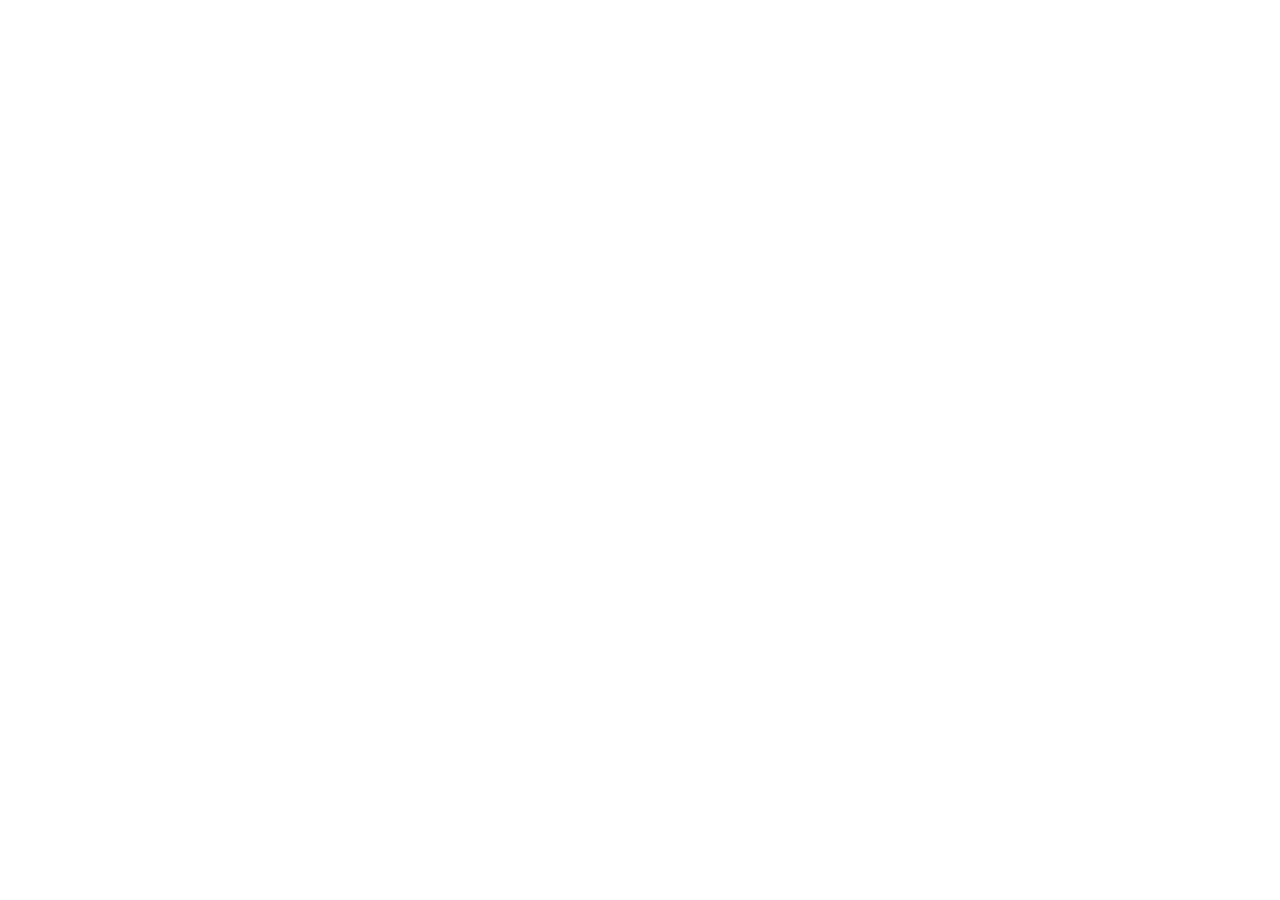
==== index.html @ 43c035fb "Add files via upload" ====
<!DOCTYPE html>
<html lang="en">
<head>
  <meta charset="UTF-8">
  <meta name="viewport" content="width=device-width, initial-scale=1.0">
  <title>ClearLine Logistics LLC</title>
  <!-- TailwindCSS CDN -->
  <script src="https://cdn.tailwindcss.com"></script>
  <!-- React & ReactDOM -->
  <script src="https://unpkg.com/react@18/umd/react.development.js"></script>
  <script src="https://unpkg.com/react-dom@18/umd/react-dom.development.js"></script>
  <!-- Babel for JSX in browser -->
  <script src="https://unpkg.com/@babel/standalone/babel.min.js"></script>
  <style>
    body { font-family: 'Poppins', system-ui, -apple-system, 'Segoe UI', Roboto, 'Helvetica Neue', Arial; }
  </style>
</head>
<body class="bg-gradient-to-b from-gray-50 to-white text-gray-900">

  <div id="root"></div>

  <script type="text/babel">
    function App() {
      return (
        <div className="min-h-screen">
          {/* Header / Nav */}
          <header className="sticky top-0 z-30 bg-white/60 backdrop-blur-md shadow-sm">
            <nav className="max-w-6xl mx-auto px-6 py-4 flex items-center justify-between">
              <div className="flex items-center gap-4">
                <div className="w-12 h-12 rounded-lg bg-gradient-to-br from-blue-600 to-cyan-400 flex items-center justify-center text-white font-bold text-lg">CL</div>
                <div>
                  <h1 className="text-lg font-semibold">ClearLine Logistics LLC</h1>
                  <p className="text-xs text-gray-500">Freight Broker • Reliable • On-time</p>
                </div>
              </div>
              <ul className="hidden md:flex gap-6 items-center">
                <li><a href="#home" className="text-gray-700 hover:text-black text-sm font-medium">Home</a></li>
                <li><a href="#services" className="text-gray-700 hover:text-black text-sm font-medium">Services</a></li>
                <li><a href="#about" className="text-gray-700 hover:text-black text-sm font-medium">About Us</a></li>
                <li><a href="#contact" className="text-gray-700 hover:text-black text-sm font-medium">Contact Us</a></li>
                <li>
  <a 
    href="https://clearline.llc/Generate.html" 
    className="text-gray-700 hover:text-black text-sm font-medium"
  >
    Generator
  </a>
</li> 
              </ul>
              <div className="md:hidden">
                <a href="#contact" className="px-3 py-2 rounded-md bg-blue-600 text-white text-sm font-medium">Get Quote</a>
              </div>
            </nav>
          </header>

          {/* Main content */}
          <main className="max-w-6xl mx-auto px-6 py-12">
            {/* Home Section */}
            <section id="home" className="grid grid-cols-1 md:grid-cols-2 gap-8 items-center">
              <div>
                <h2 className="text-4xl md:text-5xl font-bold leading-tight">ClearLine Logistics — Freight brokerage made easy</h2>
                <p className="mt-6 text-gray-600 max-w-xl">
                  We connect shippers with vetted carriers across the United States. Fast quotes, transparent pricing, and dedicated support — so your goods arrive on time.
                </p>
                <div className="mt-8 flex gap-4">
                  <a href="#contact" className="inline-flex items-center gap-2 px-5 py-3 rounded-lg bg-blue-600 text-white font-semibold shadow hover:shadow-lg">Request a Quote</a>
                  <a href="#services" className="inline-flex items-center gap-2 px-5 py-3 rounded-lg border border-gray-200 text-gray-700 hover:bg-gray-50">Our Services</a>
                </div>
              </div>
              <div className="rounded-2xl overflow-hidden shadow-2xl">
                <img src="https://wallscloud.net/img/resize/1600/900/MM/2021-11-19-doroga-put-kanada-gruzovik-daimler-tazelyj-kompaktnyj.jpg" alt="Semi truck on highway" className="w-full h-80 object-cover"/>
              </div>
            </section>

            {/* Services Section */}
            <section id="services" className="mt-16">
              <h3 className="text-2xl font-semibold">Services</h3>
              <p className="text-gray-600 mt-2">We tailor solutions for shippers, carriers, and manufacturers.</p>
              <div className="mt-6 grid grid-cols-1 md:grid-cols-3 gap-6">
                <div className="p-6 rounded-xl bg-white shadow-sm border border-gray-100">
                  <h4 className="font-semibold text-lg">Brokerage & Load Matching</h4>
                  <p className="mt-3 text-gray-600 text-sm">Fast load matching, competitive rates, and carrier vetting.</p>
                  <div className="mt-4"><a href="#contact" className="text-sm font-medium text-blue-600">Get started →</a></div>
                </div>
                <div className="p-6 rounded-xl bg-white shadow-sm border border-gray-100">
                  <h4 className="font-semibold text-lg">Dedicated Account Support</h4>
                  <p className="mt-3 text-gray-600 text-sm">A single point of contact for every shipment.</p>
                  <div className="mt-4"><a href="#contact" className="text-sm font-medium text-blue-600">Get started →</a></div>
                </div>
                <div className="p-6 rounded-xl bg-white shadow-sm border border-gray-100">
                  <h4 className="font-semibold text-lg">Route Optimization & Tracking</h4>
                  <p className="mt-3 text-gray-600 text-sm">Real-time status updates and route planning.</p>
                  <div className="mt-4"><a href="#contact" className="text-sm font-medium text-blue-600">Get started →</a></div>
                </div>
              </div>
              <div className="mt-8 grid grid-cols-1 md:grid-cols-3 gap-6">
                <img src="https://www.wilmarinc.com/hs-fs/hubfs/AdobeStock_627614157-1.jpeg?width=2400&height=1600&name=AdobeStock_627614157-1.jpeg" alt="truck 1" className="rounded-lg shadow-md object-cover h-48 w-full"/>
                <img src="https://iili.io/fDnMEs2.png" alt="truck 2" className="rounded-lg shadow-md object-cover h-48 w-full"/>
                <img src="https://iili.io/fDnNMjn.png" alt="truck 3" className="rounded-lg shadow-md object-cover h-48 w-full"/>
              </div>
            </section>

            {/* About Section */}
            <section id="about" className="mt-16 bg-gradient-to-tr from-white to-gray-50 p-8 rounded-2xl border border-gray-100">
              <div className="md:flex md:items-center md:gap-8">
                <div className="md:w-1/2">
                  <h3 className="text-2xl font-semibold">About ClearLine</h3>
                  <p className="text-gray-600 mt-3">
                    ClearLine Logistics LLC is a US-based freight brokerage focused on transparency and dependable service. We partner with trusted carriers and provide end-to-end support from pickup to delivery.
                  </p>
                  <ul className="mt-4 space-y-2 text-sm text-gray-600">
                    <li>• Carrier vetting & compliance</li>
                    <li>• Competitive rate negotiation</li>
                    <li>• Real-time tracking & reporting</li>
                  </ul>
                </div>
                <div className="mt-6 md:mt-0 md:w-1/2">
                  <div className="rounded-xl overflow-hidden shadow-inner">
                    <img src="https://iili.io/fDnMEs2.png" alt="about truck" className="w-full h-56 object-cover"/>
                  </div>
                </div>
              </div>
            </section>

            {/* Contact Section */}
<section id="contact" className="mt-16">
  <h3 className="text-2xl font-semibold">Contact Us</h3>
  <p className="text-gray-600 mt-2">Email, call, or send a quick message — we’ll get back to you within one business day.</p>
  <div className="mt-6 grid grid-cols-1 md:grid-cols-2 gap-6">
    
    {/* Left Side: Contact Info */}
    <div className="p-6 bg-white rounded-xl border border-gray-100 shadow-sm">
      <h4 className="font-semibold">Get a Quick Quote</h4>
      <p className="text-sm text-gray-600 mt-2">Send shipment details to:</p>
      <p className="mt-3 font-medium">contact@clearline.llc</p>
      <div className="mt-6">
        <a href="mailto:contact@clearline.llc" className="inline-block px-5 py-3 rounded-lg bg-blue-600 text-white font-semibold">Email Us</a>
      </div>
      <div className="mt-6 text-sm text-gray-500">Phone: <span className="font-medium">+1 (555) 123-4567</span></div>
    </div>

    {/* Right Side: Functional Formspree Form */}
    {/* STEP 1: Replace 'your-id-here' with the ID you get from Formspree.io */}
    <form 
      action="https://formspree.io/f/xqedgawd" 
      method="POST" 
      className="p-6 bg-white rounded-xl border border-gray-100 shadow-sm"
    >
      <label className="block text-sm font-medium text-gray-700">Your Name</label>
      <input 
        type="text" 
        name="full_name" 
        required 
        className="mt-1 w-full rounded-md border border-gray-300 shadow-sm p-2 focus:ring-2 focus:ring-blue-500 outline-none" 
        placeholder="Full name" 
      />

      <label className="block text-sm font-medium text-gray-700 mt-4">Email Address</label>
      <input 
        type="email" 
        name="email" 
        required 
        className="mt-1 w-full rounded-md border border-gray-300 shadow-sm p-2 focus:ring-2 focus:ring-blue-500 outline-none" 
        placeholder="you@company.com" 
      />

      <label className="block text-sm font-medium text-gray-700 mt-4">Message / Shipment Details</label>
      <textarea 
        name="message" 
        required 
        className="mt-1 w-full rounded-md border border-gray-300 shadow-sm p-2 h-28 focus:ring-2 focus:ring-blue-500 outline-none" 
        placeholder="Tell us about your shipment (origin, destination, weight)" 
      />

      <div className="mt-4">
        {/* STEP 2: Changed to type="submit" */}
        <button 
          type="submit" 
          className="w-full md:w-auto px-6 py-3 rounded-md bg-cyan-600 text-white font-semibold hover:bg-cyan-700 transition-colors"
        >
          Send Message
        </button>
      </div>
    </form>
  </div>
</section>

            {/* Footer */}
            <footer className="mt-20 py-8 text-center text-sm text-gray-500">© 2026 ClearLine Logistics LLC — Trusted freight brokerage</footer>
          </main>
        </div>
      );
    }

    ReactDOM.createRoot(document.getElementById('root')).render(<App />);
  </script>

</body>
</html>
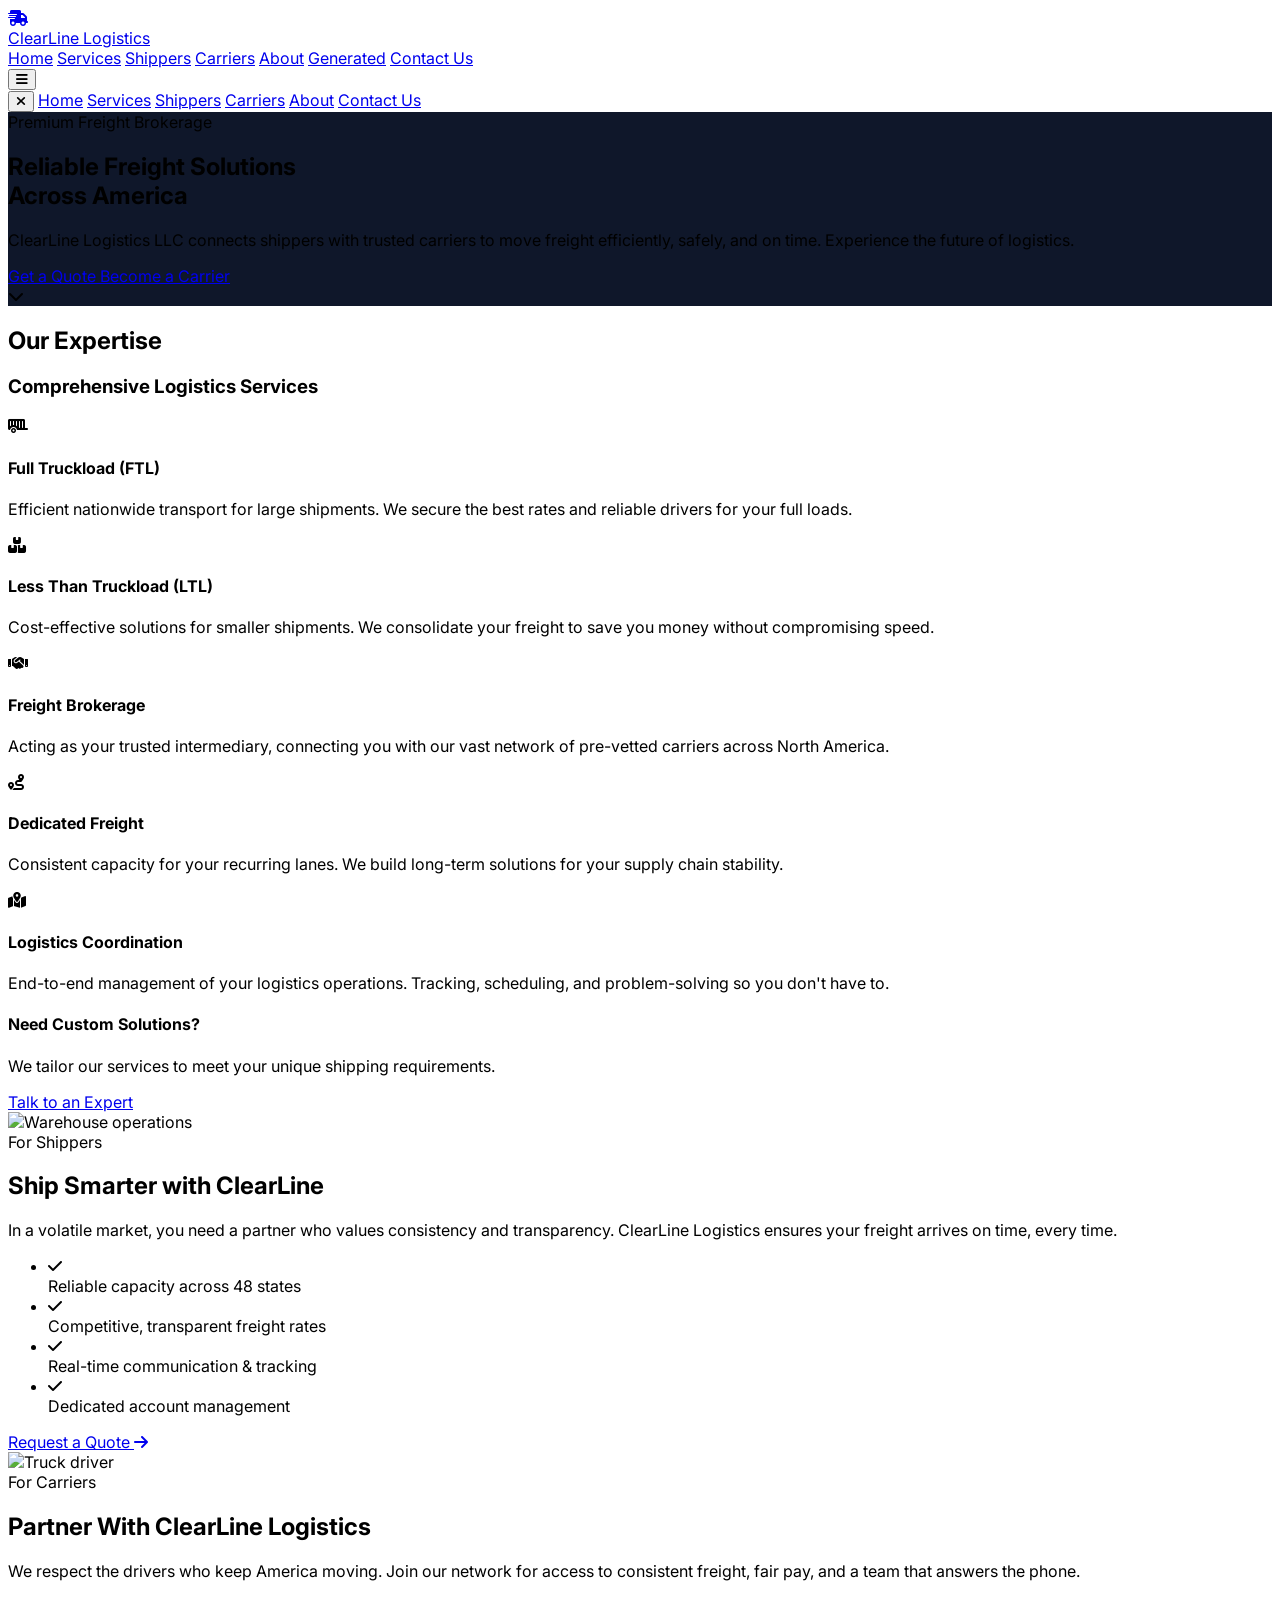
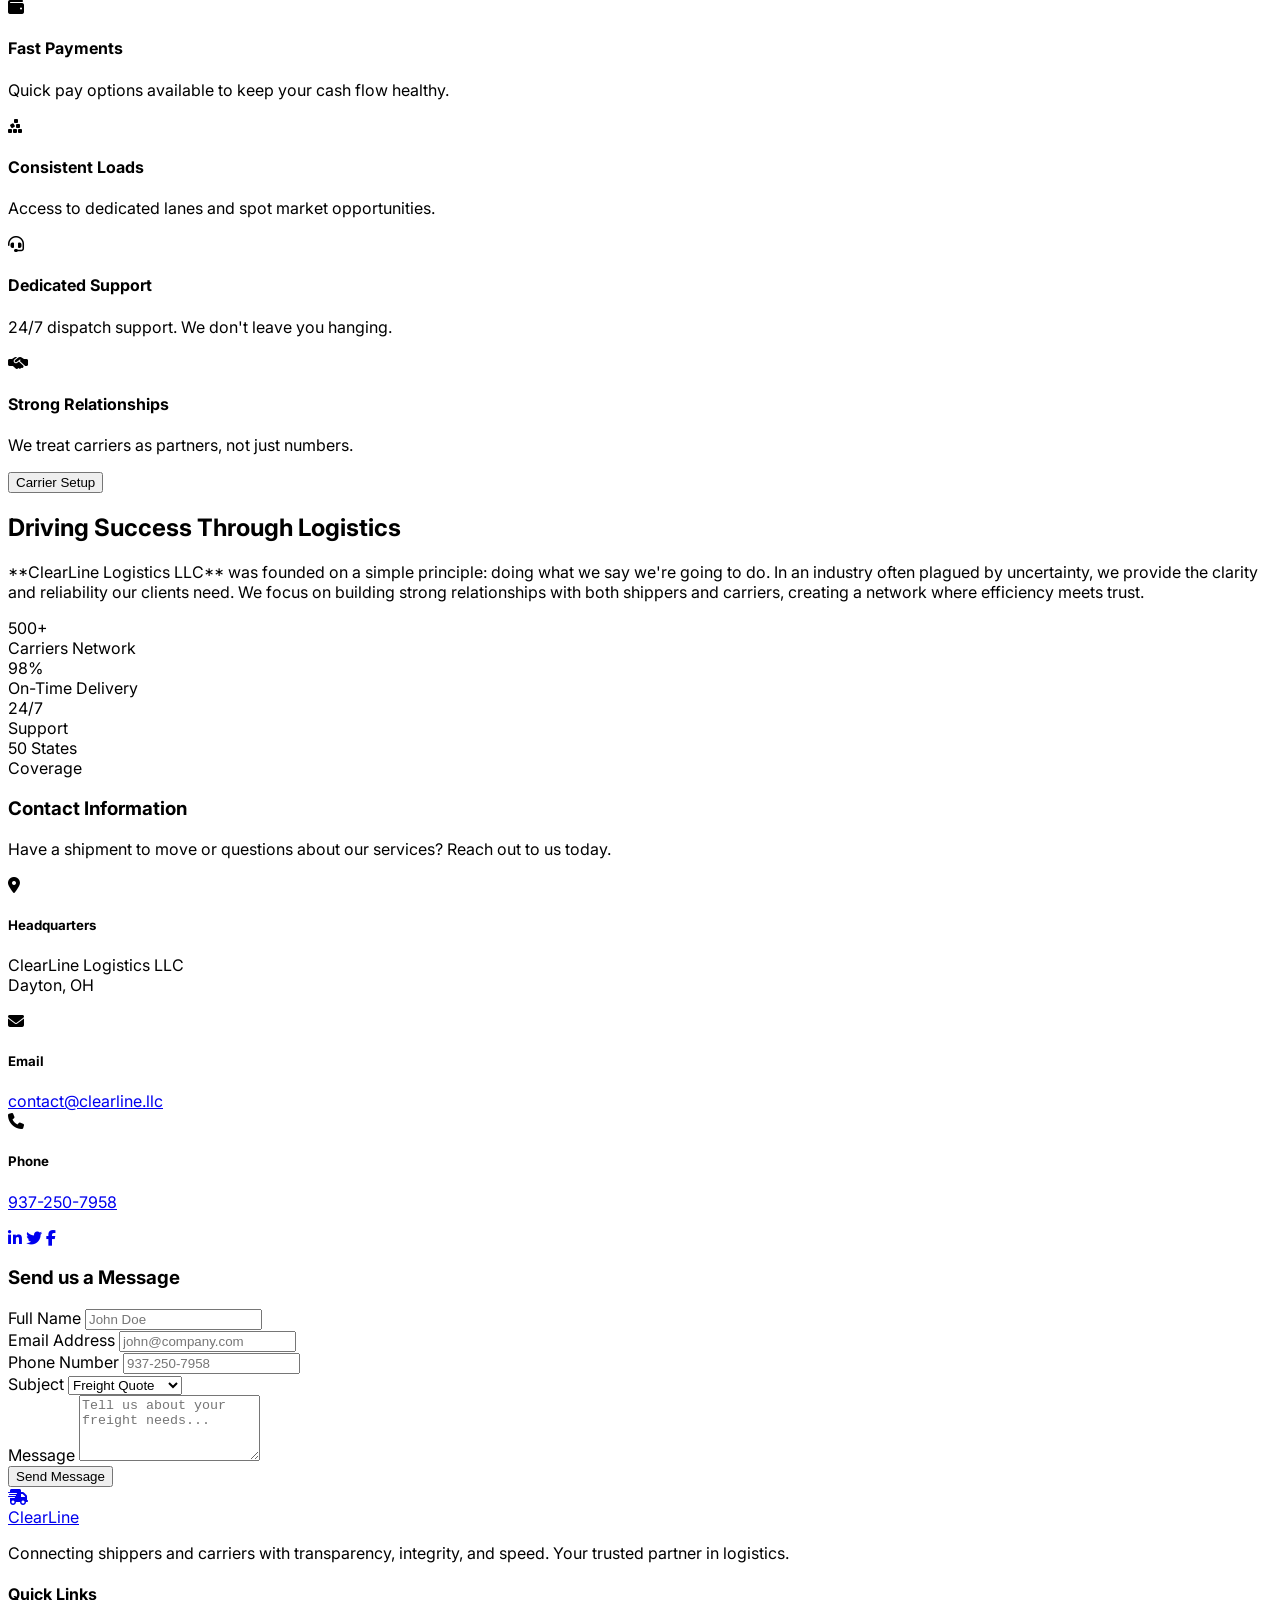
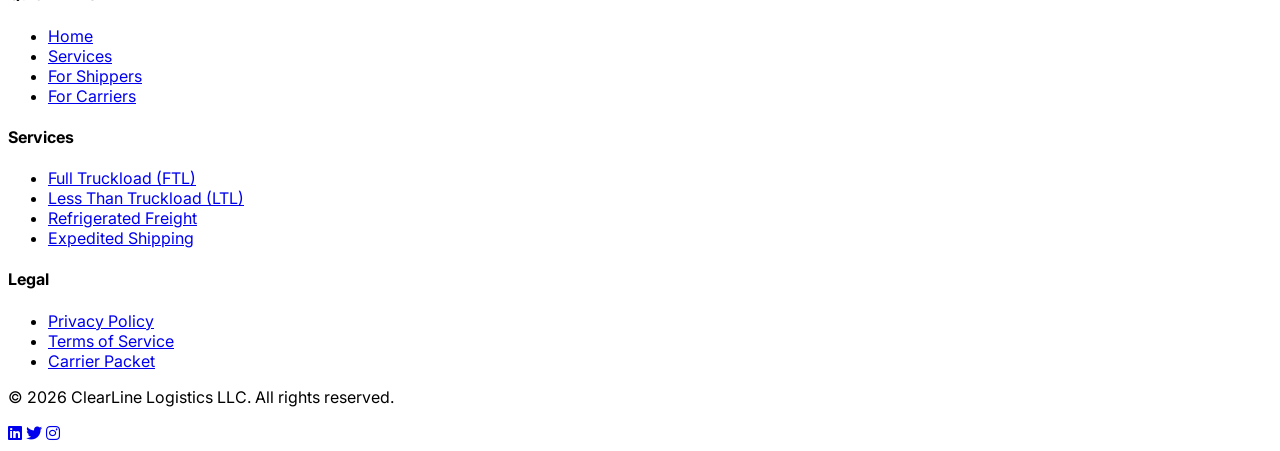
==== commit e6940256: "Add files via upload" ====
--- a/index.html
+++ b/index.html
@@ -1,199 +1,449 @@
-<!DOCTYPE html>
-<html lang="en">
-<head>
-  <meta charset="UTF-8">
-  <meta name="viewport" content="width=device-width, initial-scale=1.0">
-  <title>ClearLine Logistics LLC</title>
-  <!-- TailwindCSS CDN -->
-  <script src="https://cdn.tailwindcss.com"></script>
-  <!-- React & ReactDOM -->
-  <script src="https://unpkg.com/react@18/umd/react.development.js"></script>
-  <script src="https://unpkg.com/react-dom@18/umd/react-dom.development.js"></script>
-  <!-- Babel for JSX in browser -->
-  <script src="https://unpkg.com/@babel/standalone/babel.min.js"></script>
-  <style>
-    body { font-family: 'Poppins', system-ui, -apple-system, 'Segoe UI', Roboto, 'Helvetica Neue', Arial; }
-  </style>
-</head>
-<body class="bg-gradient-to-b from-gray-50 to-white text-gray-900">
-
-  <div id="root"></div>
-
-  <script type="text/babel">
-    function App() {
-      return (
-        <div className="min-h-screen">
-          {/* Header / Nav */}
-          <header className="sticky top-0 z-30 bg-white/60 backdrop-blur-md shadow-sm">
-            <nav className="max-w-6xl mx-auto px-6 py-4 flex items-center justify-between">
-              <div className="flex items-center gap-4">
-                <div className="w-12 h-12 rounded-lg bg-gradient-to-br from-blue-600 to-cyan-400 flex items-center justify-center text-white font-bold text-lg">CL</div>
-                <div>
-                  <h1 className="text-lg font-semibold">ClearLine Logistics LLC</h1>
-                  <p className="text-xs text-gray-500">Freight Broker • Reliable • On-time</p>
-                </div>
-              </div>
-              <ul className="hidden md:flex gap-6 items-center">
-                <li><a href="#home" className="text-gray-700 hover:text-black text-sm font-medium">Home</a></li>
-                <li><a href="#services" className="text-gray-700 hover:text-black text-sm font-medium">Services</a></li>
-                <li><a href="#about" className="text-gray-700 hover:text-black text-sm font-medium">About Us</a></li>
-                <li><a href="#contact" className="text-gray-700 hover:text-black text-sm font-medium">Contact Us</a></li>
-                <li>
-  <a 
-    href="https://clearline.llc/Generate.html" 
-    className="text-gray-700 hover:text-black text-sm font-medium"
-  >
-    Generator
-  </a>
-</li> 
-              </ul>
-              <div className="md:hidden">
-                <a href="#contact" className="px-3 py-2 rounded-md bg-blue-600 text-white text-sm font-medium">Get Quote</a>
-              </div>
-            </nav>
-          </header>
-
-          {/* Main content */}
-          <main className="max-w-6xl mx-auto px-6 py-12">
-            {/* Home Section */}
-            <section id="home" className="grid grid-cols-1 md:grid-cols-2 gap-8 items-center">
-              <div>
-                <h2 className="text-4xl md:text-5xl font-bold leading-tight">ClearLine Logistics — Freight brokerage made easy</h2>
-                <p className="mt-6 text-gray-600 max-w-xl">
-                  We connect shippers with vetted carriers across the United States. Fast quotes, transparent pricing, and dedicated support — so your goods arrive on time.
-                </p>
-                <div className="mt-8 flex gap-4">
-                  <a href="#contact" className="inline-flex items-center gap-2 px-5 py-3 rounded-lg bg-blue-600 text-white font-semibold shadow hover:shadow-lg">Request a Quote</a>
-                  <a href="#services" className="inline-flex items-center gap-2 px-5 py-3 rounded-lg border border-gray-200 text-gray-700 hover:bg-gray-50">Our Services</a>
-                </div>
-              </div>
-              <div className="rounded-2xl overflow-hidden shadow-2xl">
-                <img src="https://wallscloud.net/img/resize/1600/900/MM/2021-11-19-doroga-put-kanada-gruzovik-daimler-tazelyj-kompaktnyj.jpg" alt="Semi truck on highway" className="w-full h-80 object-cover"/>
-              </div>
-            </section>
-
-            {/* Services Section */}
-            <section id="services" className="mt-16">
-              <h3 className="text-2xl font-semibold">Services</h3>
-              <p className="text-gray-600 mt-2">We tailor solutions for shippers, carriers, and manufacturers.</p>
-              <div className="mt-6 grid grid-cols-1 md:grid-cols-3 gap-6">
-                <div className="p-6 rounded-xl bg-white shadow-sm border border-gray-100">
-                  <h4 className="font-semibold text-lg">Brokerage & Load Matching</h4>
-                  <p className="mt-3 text-gray-600 text-sm">Fast load matching, competitive rates, and carrier vetting.</p>
-                  <div className="mt-4"><a href="#contact" className="text-sm font-medium text-blue-600">Get started →</a></div>
-                </div>
-                <div className="p-6 rounded-xl bg-white shadow-sm border border-gray-100">
-                  <h4 className="font-semibold text-lg">Dedicated Account Support</h4>
-                  <p className="mt-3 text-gray-600 text-sm">A single point of contact for every shipment.</p>
-                  <div className="mt-4"><a href="#contact" className="text-sm font-medium text-blue-600">Get started →</a></div>
-                </div>
-                <div className="p-6 rounded-xl bg-white shadow-sm border border-gray-100">
-                  <h4 className="font-semibold text-lg">Route Optimization & Tracking</h4>
-                  <p className="mt-3 text-gray-600 text-sm">Real-time status updates and route planning.</p>
-                  <div className="mt-4"><a href="#contact" className="text-sm font-medium text-blue-600">Get started →</a></div>
-                </div>
-              </div>
-              <div className="mt-8 grid grid-cols-1 md:grid-cols-3 gap-6">
-                <img src="https://www.wilmarinc.com/hs-fs/hubfs/AdobeStock_627614157-1.jpeg?width=2400&height=1600&name=AdobeStock_627614157-1.jpeg" alt="truck 1" className="rounded-lg shadow-md object-cover h-48 w-full"/>
-                <img src="https://iili.io/fDnMEs2.png" alt="truck 2" className="rounded-lg shadow-md object-cover h-48 w-full"/>
-                <img src="https://iili.io/fDnNMjn.png" alt="truck 3" className="rounded-lg shadow-md object-cover h-48 w-full"/>
-              </div>
-            </section>
-
-            {/* About Section */}
-            <section id="about" className="mt-16 bg-gradient-to-tr from-white to-gray-50 p-8 rounded-2xl border border-gray-100">
-              <div className="md:flex md:items-center md:gap-8">
-                <div className="md:w-1/2">
-                  <h3 className="text-2xl font-semibold">About ClearLine</h3>
-                  <p className="text-gray-600 mt-3">
-                    ClearLine Logistics LLC is a US-based freight brokerage focused on transparency and dependable service. We partner with trusted carriers and provide end-to-end support from pickup to delivery.
-                  </p>
-                  <ul className="mt-4 space-y-2 text-sm text-gray-600">
-                    <li>• Carrier vetting & compliance</li>
-                    <li>• Competitive rate negotiation</li>
-                    <li>• Real-time tracking & reporting</li>
-                  </ul>
-                </div>
-                <div className="mt-6 md:mt-0 md:w-1/2">
-                  <div className="rounded-xl overflow-hidden shadow-inner">
-                    <img src="https://iili.io/fDnMEs2.png" alt="about truck" className="w-full h-56 object-cover"/>
-                  </div>
-                </div>
-              </div>
-            </section>
-
-            {/* Contact Section */}
-<section id="contact" className="mt-16">
-  <h3 className="text-2xl font-semibold">Contact Us</h3>
-  <p className="text-gray-600 mt-2">Email, call, or send a quick message — we’ll get back to you within one business day.</p>
-  <div className="mt-6 grid grid-cols-1 md:grid-cols-2 gap-6">
-    
-    {/* Left Side: Contact Info */}
-    <div className="p-6 bg-white rounded-xl border border-gray-100 shadow-sm">
-      <h4 className="font-semibold">Get a Quick Quote</h4>
-      <p className="text-sm text-gray-600 mt-2">Send shipment details to:</p>
-      <p className="mt-3 font-medium">contact@clearline.llc</p>
-      <div className="mt-6">
-        <a href="mailto:contact@clearline.llc" className="inline-block px-5 py-3 rounded-lg bg-blue-600 text-white font-semibold">Email Us</a>
-      </div>
-      <div className="mt-6 text-sm text-gray-500">Phone: <span className="font-medium">+1 (555) 123-4567</span></div>
-    </div>
-
-    {/* Right Side: Functional Formspree Form */}
-    {/* STEP 1: Replace 'your-id-here' with the ID you get from Formspree.io */}
-    <form 
-      action="https://formspree.io/f/xqedgawd" 
-      method="POST" 
-      className="p-6 bg-white rounded-xl border border-gray-100 shadow-sm"
-    >
-      <label className="block text-sm font-medium text-gray-700">Your Name</label>
-      <input 
-        type="text" 
-        name="full_name" 
-        required 
-        className="mt-1 w-full rounded-md border border-gray-300 shadow-sm p-2 focus:ring-2 focus:ring-blue-500 outline-none" 
-        placeholder="Full name" 
-      />
-
-      <label className="block text-sm font-medium text-gray-700 mt-4">Email Address</label>
-      <input 
-        type="email" 
-        name="email" 
-        required 
-        className="mt-1 w-full rounded-md border border-gray-300 shadow-sm p-2 focus:ring-2 focus:ring-blue-500 outline-none" 
-        placeholder="you@company.com" 
-      />
-
-      <label className="block text-sm font-medium text-gray-700 mt-4">Message / Shipment Details</label>
-      <textarea 
-        name="message" 
-        required 
-        className="mt-1 w-full rounded-md border border-gray-300 shadow-sm p-2 h-28 focus:ring-2 focus:ring-blue-500 outline-none" 
-        placeholder="Tell us about your shipment (origin, destination, weight)" 
-      />
-
-      <div className="mt-4">
-        {/* STEP 2: Changed to type="submit" */}
-        <button 
-          type="submit" 
-          className="w-full md:w-auto px-6 py-3 rounded-md bg-cyan-600 text-white font-semibold hover:bg-cyan-700 transition-colors"
-        >
-          Send Message
-        </button>
-      </div>
-    </form>
-  </div>
-</section>
-
-            {/* Footer */}
-            <footer className="mt-20 py-8 text-center text-sm text-gray-500">© 2026 ClearLine Logistics LLC — Trusted freight brokerage</footer>
-          </main>
-        </div>
-      );
-    }
-
-    ReactDOM.createRoot(document.getElementById('root')).render(<App />);
-  </script>
-
-</body>
+<!DOCTYPE html>
+<html lang="en" class="scroll-smooth">
+<head>
+    <meta charset="UTF-8">
+    <meta name="viewport" content="width=device-width, initial-scale=1.0">
+    <title>ClearLine Logistics LLC | Reliable Freight Solutions</title>
+    <meta name="description" content="ClearLine Logistics LLC connects shippers with trusted carriers to move freight efficiently, safely, and on time across America.">
+    
+    <!-- Google Fonts -->
+    <link rel="preconnect" href="https://fonts.googleapis.com">
+    <link rel="preconnect" href="https://fonts.gstatic.com" crossorigin>
+    <link href="https://fonts.googleapis.com/css2?family=Inter:wght@300;400;500;600;700;800&display=swap" rel="stylesheet">
+    
+    <!-- Font Awesome -->
+    <link rel="stylesheet" href="https://cdnjs.cloudflare.com/ajax/libs/font-awesome/6.4.0/css/all.min.css">
+    
+    <!-- Tailwind CSS -->
+    <script src="https://cdn.jsdelivr.net/npm/@tailwindcss/browser@4"></script>
+    
+    <!-- Custom CSS -->
+    <link rel="stylesheet" href="styles.css">
+</head>
+<body class="text-slate-800 bg-slate-50 antialiased overflow-x-hidden">
+
+    <!-- Navigation -->
+    <nav id="navbar" class="fixed w-full z-50 transition-all duration-300 bg-transparent py-4">
+        <div class="container mx-auto px-6 flex justify-between items-center">
+            <!-- Logo -->
+            <a href="#" class="text-2xl font-bold tracking-tight text-white flex items-center gap-2 group transition-colors duration-300" id="nav-logo">
+                <div class="bg-blue-600 text-white p-1.5 rounded-lg group-hover:bg-blue-500 transition-colors">
+                    <i class="fa-solid fa-truck-fast"></i>
+                </div>
+                <span>ClearLine <span class="text-blue-500 font-light">Logistics</span></span>
+            </a>
+
+            <!-- Desktop Menu -->
+            <div class="hidden md:flex space-x-8 items-center text-sm font-medium text-slate-300" id="nav-links">
+                <a href="#home" class="hover:text-blue-500 transition-colors">Home</a>
+                <a href="#services" class="hover:text-blue-500 transition-colors">Services</a>
+                <a href="#shippers" class="hover:text-blue-500 transition-colors">Shippers</a>
+                <a href="#carriers" class="hover:text-blue-500 transition-colors">Carriers</a>
+                <a href="#about" class="hover:text-blue-500 transition-colors">About</a>
+                <a href="CLgenerated.html" class="hover:text-blue-500 transition-colors">Generated</a>
+                <a href="#contact" class="bg-blue-600 hover:bg-blue-700 text-white px-5 py-2.5 rounded-full transition-all shadow-lg hover:shadow-blue-500/30">Contact Us</a>
+            
+            </div>
+
+            <!-- Mobile Menu Button -->
+            <button id="mobile-menu-btn" class="md:hidden text-white focus:outline-none">
+                <i class="fa-solid fa-bars text-2xl"></i>
+            </button>
+        </div>
+
+        <!-- Mobile Menu Overlay -->
+        <div id="mobile-menu" class="fixed inset-0 bg-slate-900/95 backdrop-blur-xl z-50 transform translate-x-full transition-transform duration-300 md:hidden flex flex-col justify-center items-center space-y-8">
+            <button id="close-menu-btn" class="absolute top-6 right-6 text-white text-3xl">
+                <i class="fa-solid fa-times"></i>
+            </button>
+            <a href="#home" class="mobile-link text-2xl font-semibold text-white hover:text-blue-500">Home</a>
+            <a href="#services" class="mobile-link text-2xl font-semibold text-white hover:text-blue-500">Services</a>
+            <a href="#shippers" class="mobile-link text-2xl font-semibold text-white hover:text-blue-500">Shippers</a>
+            <a href="#carriers" class="mobile-link text-2xl font-semibold text-white hover:text-blue-500">Carriers</a>
+            <a href="#about" class="mobile-link text-2xl font-semibold text-white hover:text-blue-500">About</a>
+            <a href="#contact" class="mobile-link text-xl font-semibold bg-blue-600 text-white px-8 py-3 rounded-full shadow-lg">Contact Us</a>
+        </div>
+    </nav>
+
+    <!-- Hero Section -->
+    <section id="home" class="relative h-screen flex items-center justify-center hero-gradient text-white pt-20">
+        <div class="container mx-auto px-6 text-center relative z-10">
+            <span class="inline-block py-1 px-3 rounded-full bg-blue-600/20 border border-blue-500/30 text-blue-300 text-sm font-semibold mb-6 animate-fade-in-up">
+                Premium Freight Brokerage
+            </span>
+            <h1 class="text-4xl md:text-6xl lg:text-7xl font-bold leading-tight mb-6 reveal">
+                Reliable Freight Solutions <br>
+                <span class="text-transparent bg-clip-text bg-gradient-to-r from-blue-400 to-blue-200">Across America</span>
+            </h1>
+            <p class="text-lg md:text-xl text-slate-300 mb-10 max-w-2xl mx-auto reveal stagger-1">
+                ClearLine Logistics LLC connects shippers with trusted carriers to move freight efficiently, safely, and on time. Experience the future of logistics.
+            </p>
+            <div class="flex flex-col sm:flex-row gap-4 justify-center reveal stagger-2">
+                <a href="#contact" class="bg-blue-600 hover:bg-blue-700 text-white px-8 py-4 rounded-full font-semibold text-lg transition-all shadow-lg hover:shadow-blue-600/40 hover:-translate-y-1">
+                    Get a Quote
+                </a>
+                <a href="#carriers" class="bg-transparent border border-white/30 hover:bg-white/10 text-white px-8 py-4 rounded-full font-semibold text-lg transition-all backdrop-blur-sm hover:-translate-y-1">
+                    Become a Carrier
+                </a>
+            </div>
+        </div>
+        
+        <!-- Scroll Down Indicator -->
+        <div class="absolute bottom-10 left-1/2 transform -translate-x-1/2 animate-bounce text-slate-400">
+            <i class="fa-solid fa-chevron-down text-2xl"></i>
+        </div>
+    </section>
+
+    <!-- Services Section -->
+    <section id="services" class="py-24 bg-white">
+        <div class="container mx-auto px-6">
+            <div class="text-center mb-16 reveal">
+                <h2 class="text-blue-600 font-semibold tracking-wide uppercase text-sm mb-3">Our Expertise</h2>
+                <h3 class="text-3xl md:text-4xl font-bold text-slate-900">Comprehensive Logistics Services</h3>
+                <div class="w-20 h-1.5 bg-blue-600 mx-auto mt-4 rounded-full"></div>
+            </div>
+
+            <div class="grid grid-cols-1 md:grid-cols-2 lg:grid-cols-3 gap-8">
+                <!-- Card 1 -->
+                <div class="group p-8 rounded-2xl bg-white border border-slate-100 shadow-xl shadow-slate-200/50 hover:shadow-2xl hover:shadow-blue-500/10 transition-all duration-300 hover:-translate-y-2 reveal stagger-1">
+                    <div class="w-14 h-14 bg-blue-50 rounded-xl flex items-center justify-center text-blue-600 text-2xl mb-6 group-hover:bg-blue-600 group-hover:text-white transition-colors">
+                        <i class="fa-solid fa-trailer"></i>
+                    </div>
+                    <h4 class="text-xl font-bold text-slate-900 mb-3">Full Truckload (FTL)</h4>
+                    <p class="text-slate-600 leading-relaxed">
+                        Efficient nationwide transport for large shipments. We secure the best rates and reliable drivers for your full loads.
+                    </p>
+                </div>
+
+                <!-- Card 2 -->
+                <div class="group p-8 rounded-2xl bg-white border border-slate-100 shadow-xl shadow-slate-200/50 hover:shadow-2xl hover:shadow-blue-500/10 transition-all duration-300 hover:-translate-y-2 reveal stagger-2">
+                    <div class="w-14 h-14 bg-blue-50 rounded-xl flex items-center justify-center text-blue-600 text-2xl mb-6 group-hover:bg-blue-600 group-hover:text-white transition-colors">
+                        <i class="fa-solid fa-boxes-stacked"></i>
+                    </div>
+                    <h4 class="text-xl font-bold text-slate-900 mb-3">Less Than Truckload (LTL)</h4>
+                    <p class="text-slate-600 leading-relaxed">
+                        Cost-effective solutions for smaller shipments. We consolidate your freight to save you money without compromising speed.
+                    </p>
+                </div>
+
+                <!-- Card 3 -->
+                <div class="group p-8 rounded-2xl bg-white border border-slate-100 shadow-xl shadow-slate-200/50 hover:shadow-2xl hover:shadow-blue-500/10 transition-all duration-300 hover:-translate-y-2 reveal stagger-3">
+                    <div class="w-14 h-14 bg-blue-50 rounded-xl flex items-center justify-center text-blue-600 text-2xl mb-6 group-hover:bg-blue-600 group-hover:text-white transition-colors">
+                        <i class="fa-solid fa-handshake"></i>
+                    </div>
+                    <h4 class="text-xl font-bold text-slate-900 mb-3">Freight Brokerage</h4>
+                    <p class="text-slate-600 leading-relaxed">
+                        Acting as your trusted intermediary, connecting you with our vast network of pre-vetted carriers across North America.
+                    </p>
+                </div>
+
+                <!-- Card 4 -->
+                <div class="group p-8 rounded-2xl bg-white border border-slate-100 shadow-xl shadow-slate-200/50 hover:shadow-2xl hover:shadow-blue-500/10 transition-all duration-300 hover:-translate-y-2 reveal stagger-1">
+                    <div class="w-14 h-14 bg-blue-50 rounded-xl flex items-center justify-center text-blue-600 text-2xl mb-6 group-hover:bg-blue-600 group-hover:text-white transition-colors">
+                        <i class="fa-solid fa-route"></i>
+                    </div>
+                    <h4 class="text-xl font-bold text-slate-900 mb-3">Dedicated Freight</h4>
+                    <p class="text-slate-600 leading-relaxed">
+                        Consistent capacity for your recurring lanes. We build long-term solutions for your supply chain stability.
+                    </p>
+                </div>
+
+                <!-- Card 5 -->
+                <div class="group p-8 rounded-2xl bg-white border border-slate-100 shadow-xl shadow-slate-200/50 hover:shadow-2xl hover:shadow-blue-500/10 transition-all duration-300 hover:-translate-y-2 reveal stagger-2">
+                    <div class="w-14 h-14 bg-blue-50 rounded-xl flex items-center justify-center text-blue-600 text-2xl mb-6 group-hover:bg-blue-600 group-hover:text-white transition-colors">
+                        <i class="fa-solid fa-map-location-dot"></i>
+                    </div>
+                    <h4 class="text-xl font-bold text-slate-900 mb-3">Logistics Coordination</h4>
+                    <p class="text-slate-600 leading-relaxed">
+                        End-to-end management of your logistics operations. Tracking, scheduling, and problem-solving so you don't have to.
+                    </p>
+                </div>
+
+                 <!-- Card 6 -->
+                 <div class="group p-8 rounded-2xl bg-blue-600 text-white shadow-xl shadow-blue-500/30 hover:shadow-2xl hover:shadow-blue-500/50 transition-all duration-300 hover:-translate-y-2 reveal stagger-3 flex flex-col justify-center items-center text-center">
+                    <h4 class="text-2xl font-bold mb-4">Need Custom Solutions?</h4>
+                    <p class="mb-6 opacity-90">
+                        We tailor our services to meet your unique shipping requirements.
+                    </p>
+                    <a href="#contact" class="bg-white text-blue-600 px-6 py-3 rounded-full font-semibold hover:bg-slate-100 transition-colors">
+                        Talk to an Expert
+                    </a>
+                </div>
+            </div>
+        </div>
+    </section>
+
+    <!-- Shippers Section -->
+    <section id="shippers" class="py-24 bg-slate-50 relative overflow-hidden">
+        <!-- Decorative blobs -->
+        <div class="absolute top-0 right-0 w-1/3 h-full bg-blue-100/30 -skew-x-12 translate-x-20"></div>
+
+        <div class="container mx-auto px-6 relative z-10">
+            <div class="flex flex-col lg:flex-row items-center gap-16">
+                <div class="lg:w-1/2 reveal">
+                    <img src="https://images.pexels.com/photos/4487365/pexels-photo-4487365.jpeg" alt="Warehouse operations" class="rounded-2xl shadow-2xl shadow-slate-400/20">
+                </div>
+                <div class="lg:w-1/2 reveal stagger-1">
+                    <div class="inline-block px-3 py-1 bg-blue-100 text-blue-700 rounded-full text-sm font-semibold mb-4">For Shippers</div>
+                    <h2 class="text-3xl md:text-4xl font-bold text-slate-900 mb-6">Ship Smarter with ClearLine</h2>
+                    <p class="text-slate-600 text-lg mb-8 leading-relaxed">
+                        In a volatile market, you need a partner who values consistency and transparency. ClearLine Logistics ensures your freight arrives on time, every time.
+                    </p>
+                    
+                    <ul class="space-y-4 mb-10">
+                        <li class="flex items-center gap-4">
+                            <div class="w-8 h-8 rounded-full bg-green-100 flex items-center justify-center text-green-600">
+                                <i class="fa-solid fa-check"></i>
+                            </div>
+                            <span class="text-slate-700 font-medium">Reliable capacity across 48 states</span>
+                        </li>
+                        <li class="flex items-center gap-4">
+                            <div class="w-8 h-8 rounded-full bg-green-100 flex items-center justify-center text-green-600">
+                                <i class="fa-solid fa-check"></i>
+                            </div>
+                            <span class="text-slate-700 font-medium">Competitive, transparent freight rates</span>
+                        </li>
+                        <li class="flex items-center gap-4">
+                            <div class="w-8 h-8 rounded-full bg-green-100 flex items-center justify-center text-green-600">
+                                <i class="fa-solid fa-check"></i>
+                            </div>
+                            <span class="text-slate-700 font-medium">Real-time communication & tracking</span>
+                        </li>
+                        <li class="flex items-center gap-4">
+                            <div class="w-8 h-8 rounded-full bg-green-100 flex items-center justify-center text-green-600">
+                                <i class="fa-solid fa-check"></i>
+                            </div>
+                            <span class="text-slate-700 font-medium">Dedicated account management</span>
+                        </li>
+                    </ul>
+
+                    <a href="#contact" class="inline-flex items-center gap-2 bg-slate-900 hover:bg-slate-800 text-white px-8 py-3.5 rounded-full font-semibold transition-all shadow-lg hover:-translate-y-1">
+                        Request a Quote
+                        <i class="fa-solid fa-arrow-right"></i>
+                    </a>
+                </div>
+            </div>
+        </div>
+    </section>
+
+    <!-- Carriers Section -->
+    <section id="carriers" class="py-24 bg-slate-900 text-white">
+        <div class="container mx-auto px-6">
+            <div class="flex flex-col lg:flex-row-reverse items-center gap-16">
+                <div class="lg:w-1/2 reveal">
+                    <img src="https://images.unsplash.com/photo-1601584115197-04ecc0da31d7?ixlib=rb-4.0.3&auto=format&fit=crop&w=1000&q=80" alt="Truck driver" class="rounded-2xl shadow-2xl shadow-blue-900/20 border border-slate-700">
+                </div>
+                <div class="lg:w-1/2 reveal stagger-1">
+                    <div class="inline-block px-3 py-1 bg-blue-600/30 text-blue-300 border border-blue-500/30 rounded-full text-sm font-semibold mb-4">For Carriers</div>
+                    <h2 class="text-3xl md:text-4xl font-bold mb-6">Partner With ClearLine Logistics</h2>
+                    <p class="text-slate-300 text-lg mb-8 leading-relaxed">
+                        We respect the drivers who keep America moving. Join our network for access to consistent freight, fair pay, and a team that answers the phone.
+                    </p>
+                    
+                    <div class="grid grid-cols-1 sm:grid-cols-2 gap-6 mb-10">
+                        <div class="p-5 bg-slate-800 rounded-xl border border-slate-700">
+                            <i class="fa-solid fa-wallet text-blue-400 text-2xl mb-3"></i>
+                            <h4 class="font-bold text-lg mb-1">Fast Payments</h4>
+                            <p class="text-slate-400 text-sm">Quick pay options available to keep your cash flow healthy.</p>
+                        </div>
+                        <div class="p-5 bg-slate-800 rounded-xl border border-slate-700">
+                            <i class="fa-solid fa-cubes-stacked text-blue-400 text-2xl mb-3"></i>
+                            <h4 class="font-bold text-lg mb-1">Consistent Loads</h4>
+                            <p class="text-slate-400 text-sm">Access to dedicated lanes and spot market opportunities.</p>
+                        </div>
+                        <div class="p-5 bg-slate-800 rounded-xl border border-slate-700">
+                            <i class="fa-solid fa-headset text-blue-400 text-2xl mb-3"></i>
+                            <h4 class="font-bold text-lg mb-1">Dedicated Support</h4>
+                            <p class="text-slate-400 text-sm">24/7 dispatch support. We don't leave you hanging.</p>
+                        </div>
+                        <div class="p-5 bg-slate-800 rounded-xl border border-slate-700">
+                            <i class="fa-solid fa-handshake-simple text-blue-400 text-2xl mb-3"></i>
+                            <h4 class="font-bold text-lg mb-1">Strong Relationships</h4>
+                            <p class="text-slate-400 text-sm">We treat carriers as partners, not just numbers.</p>
+                        </div>
+                    </div>
+
+<button onclick="window.location.href='#contact'" 
+        class="bg-blue-600 hover:bg-blue-500 text-white px-8 py-3.5 rounded-full font-semibold transition-all shadow-lg hover:shadow-blue-600/40 hover:-translate-y-1">
+    Carrier Setup
+</button>
+                </div>
+            </div>
+        </div>
+    </section>
+
+    <!-- About Section -->
+    <section id="about" class="py-24 bg-white">
+        <div class="container mx-auto px-6 text-center max-w-4xl">
+            <h2 class="text-3xl md:text-4xl font-bold text-slate-900 mb-8 reveal">Driving Success Through Logistics</h2>
+            <p class="text-lg text-slate-600 leading-relaxed mb-12 reveal stagger-1">
+                **ClearLine Logistics LLC** was founded on a simple principle: doing what we say we're going to do. In an industry often plagued by uncertainty, we provide the clarity and reliability our clients need. We focus on building strong relationships with both shippers and carriers, creating a network where efficiency meets trust.
+            </p>
+            
+            <div class="grid grid-cols-2 md:grid-cols-4 gap-8 reveal stagger-2">
+                <div class="text-center">
+                    <div class="text-4xl font-bold text-blue-600 mb-2">500+</div>
+                    <div class="text-sm font-medium text-slate-500 uppercase tracking-wide">Carriers Network</div>
+                </div>
+                <div class="text-center">
+                    <div class="text-4xl font-bold text-blue-600 mb-2">98%</div>
+                    <div class="text-sm font-medium text-slate-500 uppercase tracking-wide">On-Time Delivery</div>
+                </div>
+                <div class="text-center">
+                    <div class="text-4xl font-bold text-blue-600 mb-2">24/7</div>
+                    <div class="text-sm font-medium text-slate-500 uppercase tracking-wide">Support</div>
+                </div>
+                <div class="text-center">
+                    <div class="text-4xl font-bold text-blue-600 mb-2">50 States</div>
+                    <div class="text-sm font-medium text-slate-500 uppercase tracking-wide">Coverage</div>
+                </div>
+            </div>
+        </div>
+    </section>
+
+    <!-- Contact Section -->
+    <section id="contact" class="py-24 bg-slate-50">
+        <div class="container mx-auto px-6">
+            <div class="max-w-5xl mx-auto bg-white rounded-3xl shadow-2xl overflow-hidden flex flex-col md:flex-row reveal">
+                
+                <!-- Contact Info -->
+                <div class="bg-slate-900 text-white p-12 md:w-2/5 flex flex-col justify-between relative overflow-hidden">
+                    <div class="absolute top-0 right-0 w-32 h-32 bg-blue-600 rounded-full blur-3xl opacity-20 -mr-10 -mt-10"></div>
+                    <div class="absolute bottom-0 left-0 w-32 h-32 bg-blue-400 rounded-full blur-3xl opacity-20 -ml-10 -mb-10"></div>
+                    
+                    <div class="relative z-10">
+                        <h3 class="text-2xl font-bold mb-6">Contact Information</h3>
+                        <p class="text-slate-300 mb-10">Have a shipment to move or questions about our services? Reach out to us today.</p>
+                        
+                        <div class="space-y-6">
+                            <div class="flex items-start gap-4">
+                                <i class="fa-solid fa-location-dot mt-1 text-blue-400"></i>
+                                <div>
+                                    <h5 class="font-semibold text-sm text-slate-200">Headquarters</h5>
+                                    <p class="text-slate-400 text-sm">ClearLine Logistics LLC<br>Dayton, OH</p>
+                                </div>
+                            </div>
+                            <div class="flex items-start gap-4">
+                                <i class="fa-solid fa-envelope mt-1 text-blue-400"></i>
+                                <div>
+                                    <h5 class="font-semibold text-sm text-slate-200">Email</h5>
+                                    <a href="mailto:contact@clearline.llc" class="text-slate-400 text-sm hover:text-white transition-colors">contact@clearline.llc</a>
+                                </div>
+                            </div>
+                            <div class="flex items-start gap-4">
+                                <i class="fa-solid fa-phone mt-1 text-blue-400"></i>
+                                <div>
+                                    <h5 class="font-semibold text-sm text-slate-200">Phone</h5>
+                                    <p class="text-slate-400 text-sm"><a href="tel:9372507958" class="hover:text-white transition-colors">937-250-7958</a></p>
+                                </div>
+                            </div>
+                        </div>
+                    </div>
+
+                    <div class="relative z-10 mt-12">
+                        <div class="flex gap-4">
+                            <a href="#" class="w-10 h-10 rounded-full bg-slate-800 flex items-center justify-center hover:bg-blue-600 transition-colors"><i class="fa-brands fa-linkedin-in"></i></a>
+                            <a href="#" class="w-10 h-10 rounded-full bg-slate-800 flex items-center justify-center hover:bg-blue-600 transition-colors"><i class="fa-brands fa-twitter"></i></a>
+                            <a href="#" class="w-10 h-10 rounded-full bg-slate-800 flex items-center justify-center hover:bg-blue-600 transition-colors"><i class="fa-brands fa-facebook-f"></i></a>
+                        </div>
+                    </div>
+                </div>
+
+                <!-- Contact Form -->
+                <div class="p-12 md:w-3/5">
+                    <h3 class="text-2xl font-bold text-slate-900 mb-6">Send us a Message</h3>
+                    <form action="https://formspree.io/f/xqedgawd" method="POST" class="space-y-6">
+                        <div class="grid grid-cols-1 md:grid-cols-2 gap-6">
+                            <div>
+                                <label class="block text-sm font-medium text-slate-700 mb-2">Full Name</label>
+                                <input type="text" name="name" required class="w-full px-4 py-3 rounded-lg bg-slate-50 border border-slate-200 focus:border-blue-500 focus:bg-white focus:ring-2 focus:ring-blue-200 transition-all outline-none" placeholder="John Doe">
+                            </div>
+                            <div>
+                                <label class="block text-sm font-medium text-slate-700 mb-2">Email Address</label>
+                                <input type="email" name="email" required class="w-full px-4 py-3 rounded-lg bg-slate-50 border border-slate-200 focus:border-blue-500 focus:bg-white focus:ring-2 focus:ring-blue-200 transition-all outline-none" placeholder="john@company.com">
+                            </div>
+                        </div>
+                        <div class="grid grid-cols-1 md:grid-cols-2 gap-6">
+                            <div>
+                                <label class="block text-sm font-medium text-slate-700 mb-2">Phone Number</label>
+                                <input type="tel" name="phone" class="w-full px-4 py-3 rounded-lg bg-slate-50 border border-slate-200 focus:border-blue-500 focus:bg-white focus:ring-2 focus:ring-blue-200 transition-all outline-none" placeholder="937-250-7958">
+                            </div>
+                            <div>
+                                <label class="block text-sm font-medium text-slate-700 mb-2">Subject</label>
+                                <select name="subject" class="w-full px-4 py-3 rounded-lg bg-slate-50 border border-slate-200 focus:border-blue-500 focus:bg-white focus:ring-2 focus:ring-blue-200 transition-all outline-none">
+                                    <option value="Freight Quote">Freight Quote</option>
+                                    <option value="Carrier Setup">Carrier Setup</option>
+                                    <option value="General Inquiry">General Inquiry</option>
+                                </select>
+                            </div>
+                        </div>
+                        <div>
+                            <label class="block text-sm font-medium text-slate-700 mb-2">Message</label>
+                            <textarea name="message" required rows="4" class="w-full px-4 py-3 rounded-lg bg-slate-50 border border-slate-200 focus:border-blue-500 focus:bg-white focus:ring-2 focus:ring-blue-200 transition-all outline-none" placeholder="Tell us about your freight needs..."></textarea>
+                        </div>
+                        <button type="submit" class="w-full bg-blue-600 hover:bg-blue-700 text-white font-semibold py-4 rounded-lg shadow-lg hover:shadow-blue-500/30 transition-all transform hover:-translate-y-1">
+                            Send Message
+                        </button>
+                    </form>
+                </div>
+            </div>
+        </div>
+    </section>
+
+    <!-- Footer -->
+    <footer class="bg-slate-900 text-slate-300 py-12 border-t border-slate-800">
+        <div class="container mx-auto px-6">
+            <div class="grid grid-cols-1 md:grid-cols-4 gap-12 mb-12">
+                <div class="col-span-1 md:col-span-1">
+                    <a href="#" class="text-2xl font-bold tracking-tight text-white flex items-center gap-2 mb-6">
+                        <div class="bg-blue-600 text-white p-1.5 rounded-lg">
+                            <i class="fa-solid fa-truck-fast"></i>
+                        </div>
+                        <span>ClearLine</span>
+                    </a>
+                    <p class="text-slate-400 text-sm leading-relaxed">
+                        Connecting shippers and carriers with transparency, integrity, and speed. Your trusted partner in logistics.
+                    </p>
+                </div>
+                <div>
+                    <h4 class="text-white font-bold mb-6">Quick Links</h4>
+                    <ul class="space-y-3 text-sm">
+                        <li><a href="#home" class="hover:text-blue-400 transition-colors">Home</a></li>
+                        <li><a href="#services" class="hover:text-blue-400 transition-colors">Services</a></li>
+                        <li><a href="#shippers" class="hover:text-blue-400 transition-colors">For Shippers</a></li>
+                        <li><a href="#carriers" class="hover:text-blue-400 transition-colors">For Carriers</a></li>
+                    </ul>
+                </div>
+                <div>
+                    <h4 class="text-white font-bold mb-6">Services</h4>
+                    <ul class="space-y-3 text-sm">
+                        <li><a href="#" class="hover:text-blue-400 transition-colors">Full Truckload (FTL)</a></li>
+                        <li><a href="#" class="hover:text-blue-400 transition-colors">Less Than Truckload (LTL)</a></li>
+                        <li><a href="#" class="hover:text-blue-400 transition-colors">Refrigerated Freight</a></li>
+                        <li><a href="#" class="hover:text-blue-400 transition-colors">Expedited Shipping</a></li>
+                    </ul>
+                </div>
+                <div>
+                    <h4 class="text-white font-bold mb-6">Legal</h4>
+                    <ul class="space-y-3 text-sm">
+                        <li><a href="#" class="hover:text-blue-400 transition-colors">Privacy Policy</a></li>
+                        <li><a href="#" class="hover:text-blue-400 transition-colors">Terms of Service</a></li>
+                        <li><a href="#" class="hover:text-blue-400 transition-colors">Carrier Packet</a></li>
+                    </ul>
+                </div>
+            </div>
+            <div class="border-t border-slate-800 pt-8 flex flex-col md:flex-row justify-between items-center gap-4">
+                <p class="text-sm text-slate-500">© 2026 ClearLine Logistics LLC. All rights reserved.</p>
+                <div class="flex gap-6">
+                    <a href="#" class="text-slate-500 hover:text-white transition-colors"><i class="fa-brands fa-linkedin"></i></a>
+                    <a href="#" class="text-slate-500 hover:text-white transition-colors"><i class="fa-brands fa-twitter"></i></a>
+                    <a href="#" class="text-slate-500 hover:text-white transition-colors"><i class="fa-brands fa-instagram"></i></a>
+                </div>
+            </div>
+        </div>
+    </footer>
+
+    <!-- Custom JavaScript -->
+    <script src="script.js"></script>
+</body>
 </html>
--- a/styles.css
+++ b/styles.css
@@ -0,0 +1,62 @@
+@import url('https://fonts.googleapis.com/css2?family=Inter:wght@300;400;500;600;700;800&display=swap');
+
+/* Tailwind Base Styles are loaded via CDN in index.html, 
+   but we can add custom overrides here if needed. */
+
+body {
+    font-family: 'Inter', sans-serif;
+}
+
+/* Custom Utilities */
+.glass-nav {
+    background: rgba(255, 255, 255, 0.95);
+    backdrop-filter: blur(10px);
+}
+
+.hero-gradient {
+    /* Fallback color */
+    background-color: #0f172a; 
+    /* Gradient + Image */
+    background-image: 
+        linear-gradient(rgba(15, 23, 42, 0.85), rgba(15, 23, 42, 0.7)), 
+        url('https://images.unsplash.com/photo-1586528116311-ad8dd3c8310d?ixlib=rb-4.0.3&auto=format&fit=crop&w=2070&q=80');
+    background-size: cover;
+    background-position: center;
+    background-attachment: fixed;
+}
+
+/* Animation Classes */
+.reveal {
+    opacity: 0;
+    transform: translateY(30px);
+    transition: all 0.8s ease-out;
+}
+
+.reveal.active {
+    opacity: 1;
+    transform: translateY(0);
+}
+
+/* Stagger Delays */
+.stagger-1 { transition-delay: 100ms; }
+.stagger-2 { transition-delay: 200ms; }
+.stagger-3 { transition-delay: 300ms; }
+.stagger-4 { transition-delay: 400ms; }
+
+/* Custom Scrollbar for Webkit */
+::-webkit-scrollbar {
+    width: 10px;
+}
+
+::-webkit-scrollbar-track {
+    background: #f1f5f9;
+}
+
+::-webkit-scrollbar-thumb {
+    background: #cbd5e1;
+    border-radius: 5px;
+}
+
+::-webkit-scrollbar-thumb:hover {
+    background: #94a3b8;
+}
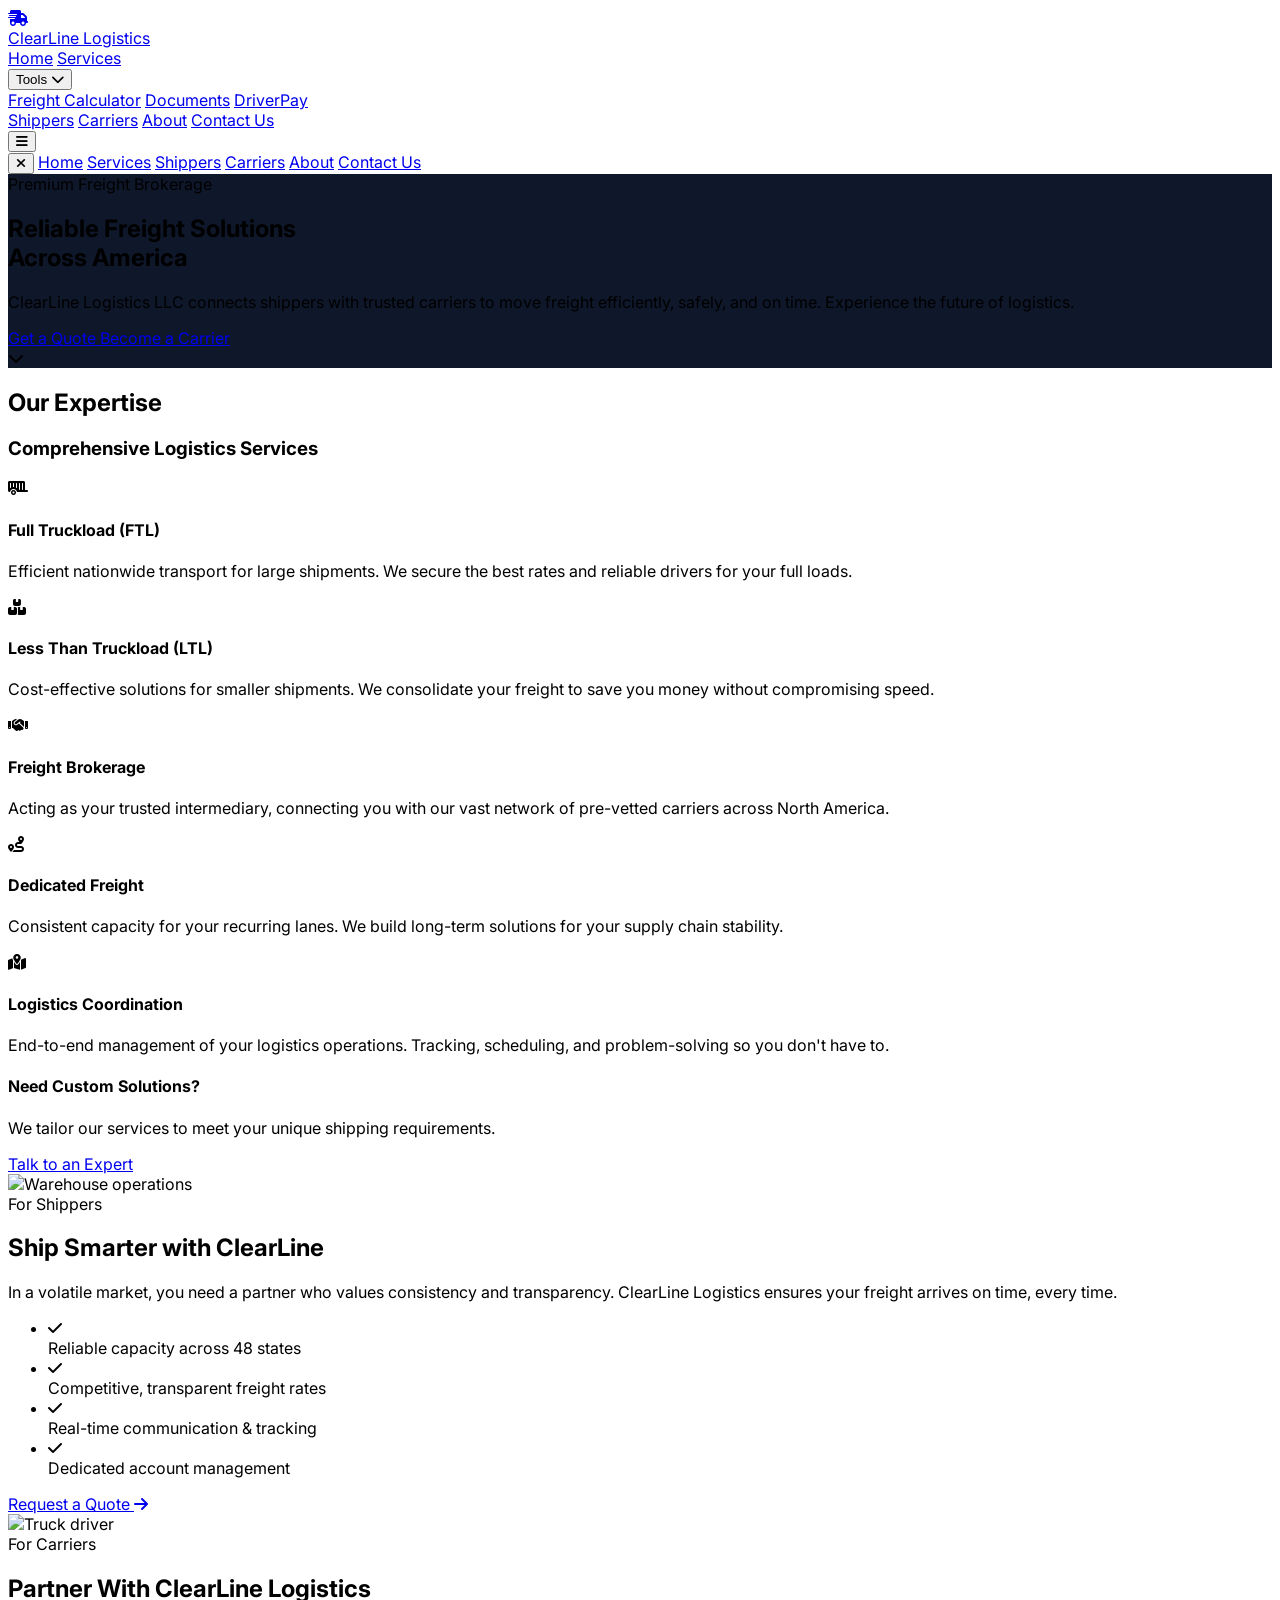
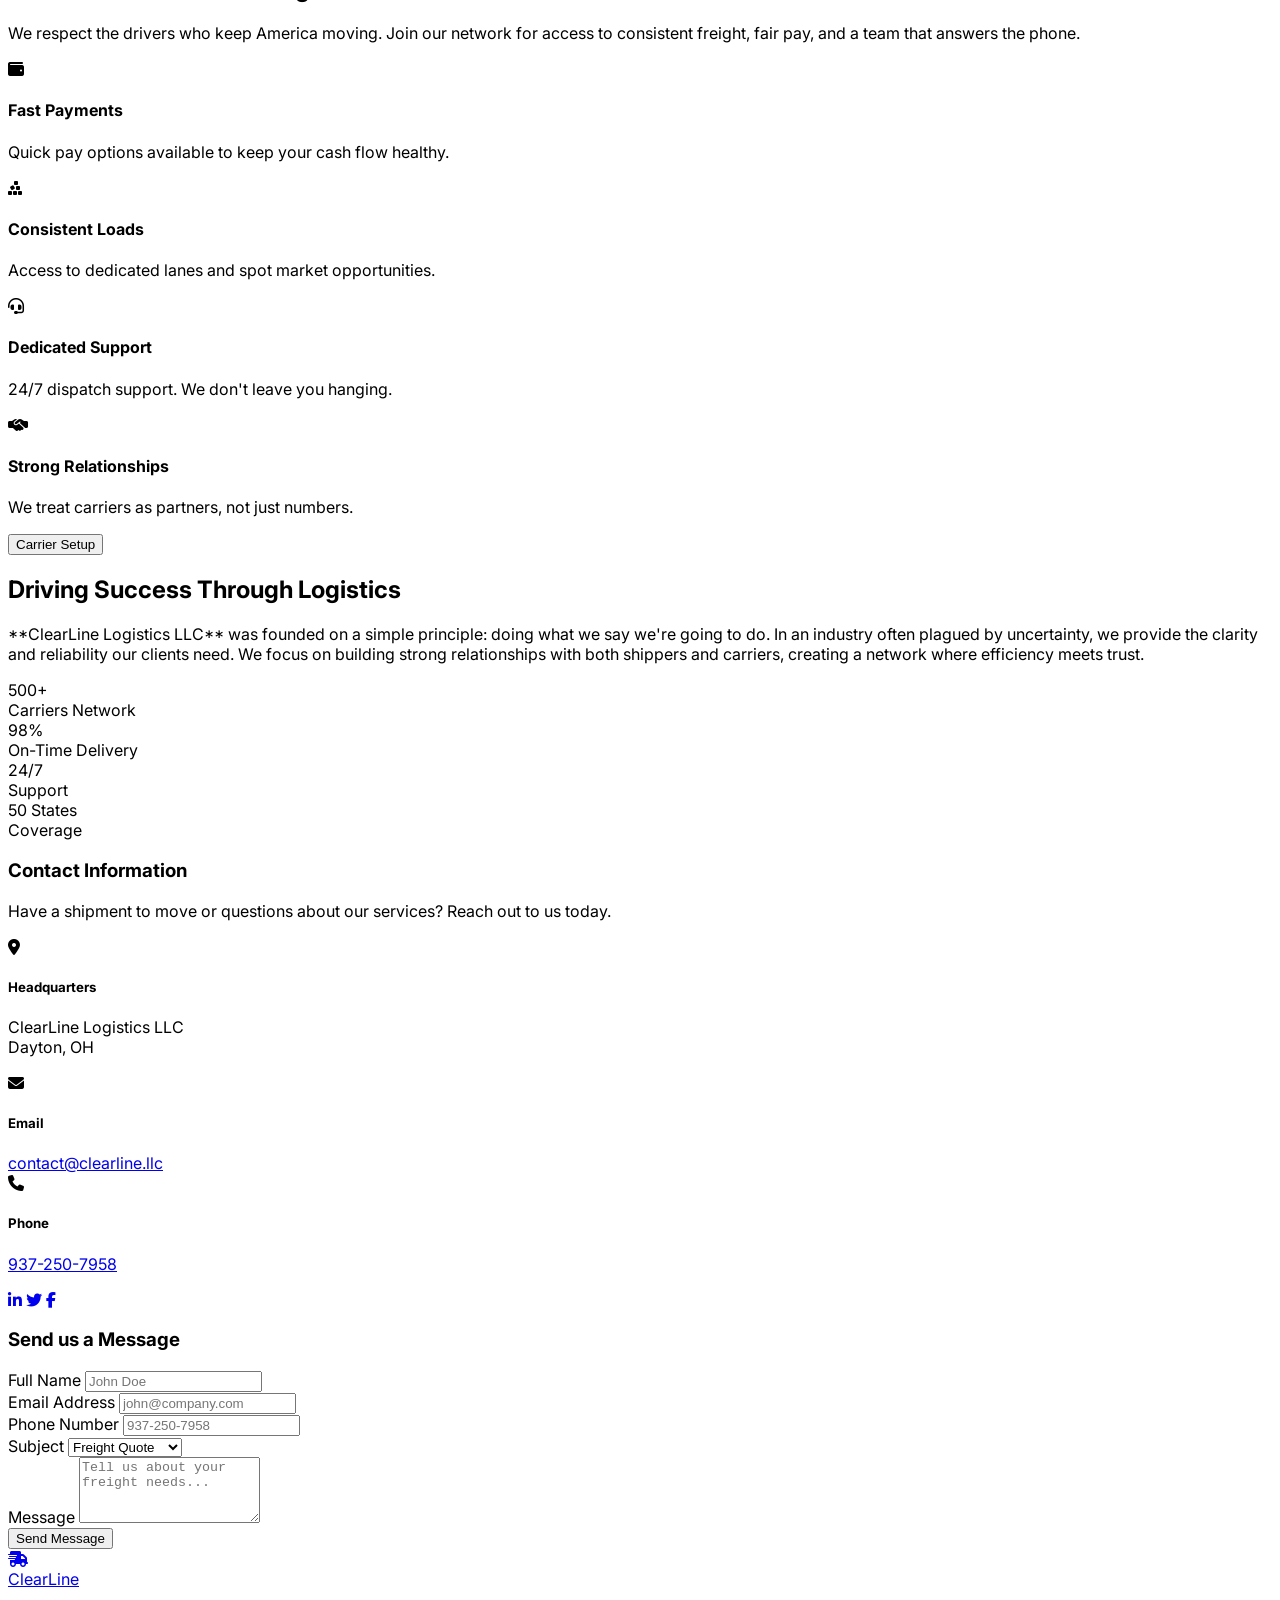
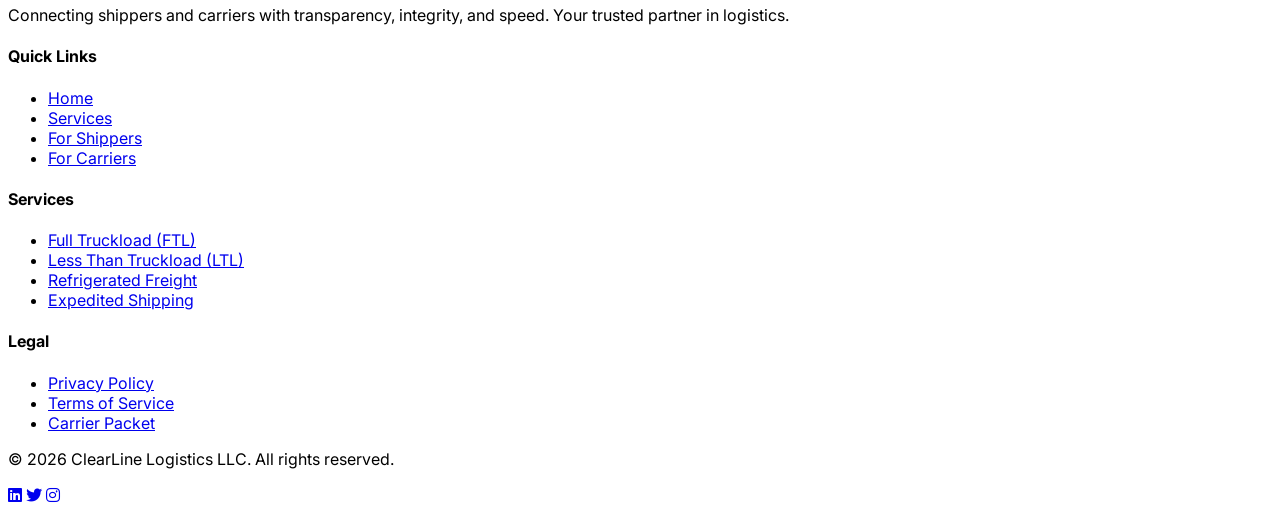
==== commit 10da4425: "Update index.html" ====
--- a/index.html
+++ b/index.html
@@ -34,16 +34,26 @@
             </a>
 
             <!-- Desktop Menu -->
-            <div class="hidden md:flex space-x-8 items-center text-sm font-medium text-slate-300" id="nav-links">
-                <a href="#home" class="hover:text-blue-500 transition-colors">Home</a>
-                <a href="#services" class="hover:text-blue-500 transition-colors">Services</a>
-                <a href="#shippers" class="hover:text-blue-500 transition-colors">Shippers</a>
-                <a href="#carriers" class="hover:text-blue-500 transition-colors">Carriers</a>
-                <a href="#about" class="hover:text-blue-500 transition-colors">About</a>
-                <a href="CLgenerated.html" class="hover:text-blue-500 transition-colors">Generated</a>
-                <a href="#contact" class="bg-blue-600 hover:bg-blue-700 text-white px-5 py-2.5 rounded-full transition-all shadow-lg hover:shadow-blue-500/30">Contact Us</a>
-            
-            </div>
+    <div class="hidden md:flex space-x-8 items-center text-sm font-medium text-slate-300" id="nav-links">
+    <a href="#home" class="hover:text-blue-500 transition-colors">Home</a>
+    <a href="#services" class="hover:text-blue-500 transition-colors">Services</a>
+    
+    <div class="relative group">
+        <button class="flex items-center gap-1 hover:text-blue-500 transition-colors cursor-pointer focus:outline-none">
+            Tools <i class="fa-solid fa-chevron-down text-[10px] group-hover:rotate-180 transition-transform duration-300"></i>
+        </button>
+        <div class="absolute left-0 mt-2 w-48 bg-white rounded-xl shadow-xl py-2 invisible opacity-0 translate-y-2 group-hover:visible group-hover:opacity-100 group-hover:translate-y-0 transition-all duration-300 border border-slate-100">
+            <a href="calculator.html" class="block px-4 py-2 text-slate-700 hover:bg-blue-50 hover:text-blue-600 transition-colors">Freight Calculator</a>
+            <a href="CLgenerated.html" class="block px-4 py-2 text-slate-700 hover:bg-blue-50 hover:text-blue-600 transition-colors">Documents</a>
+            <a href="driverpay.html" class="block px-4 py-2 text-slate-700 hover:bg-blue-50 hover:text-blue-600 transition-colors">DriverPay</a>
+        </div>
+    </div>
+
+    <a href="#shippers" class="hover:text-blue-500 transition-colors">Shippers</a>
+    <a href="#carriers" class="hover:text-blue-500 transition-colors">Carriers</a>
+    <a href="#about" class="hover:text-blue-500 transition-colors">About</a>
+    <a href="#contact" class="bg-blue-600 hover:bg-blue-700 text-white px-5 py-2.5 rounded-full transition-all shadow-lg hover:shadow-blue-500/30">Contact Us</a>
+</div>
 
             <!-- Mobile Menu Button -->
             <button id="mobile-menu-btn" class="md:hidden text-white focus:outline-none">
@@ -446,4 +456,4 @@
     <!-- Custom JavaScript -->
     <script src="script.js"></script>
 </body>
-</html>+</html>
